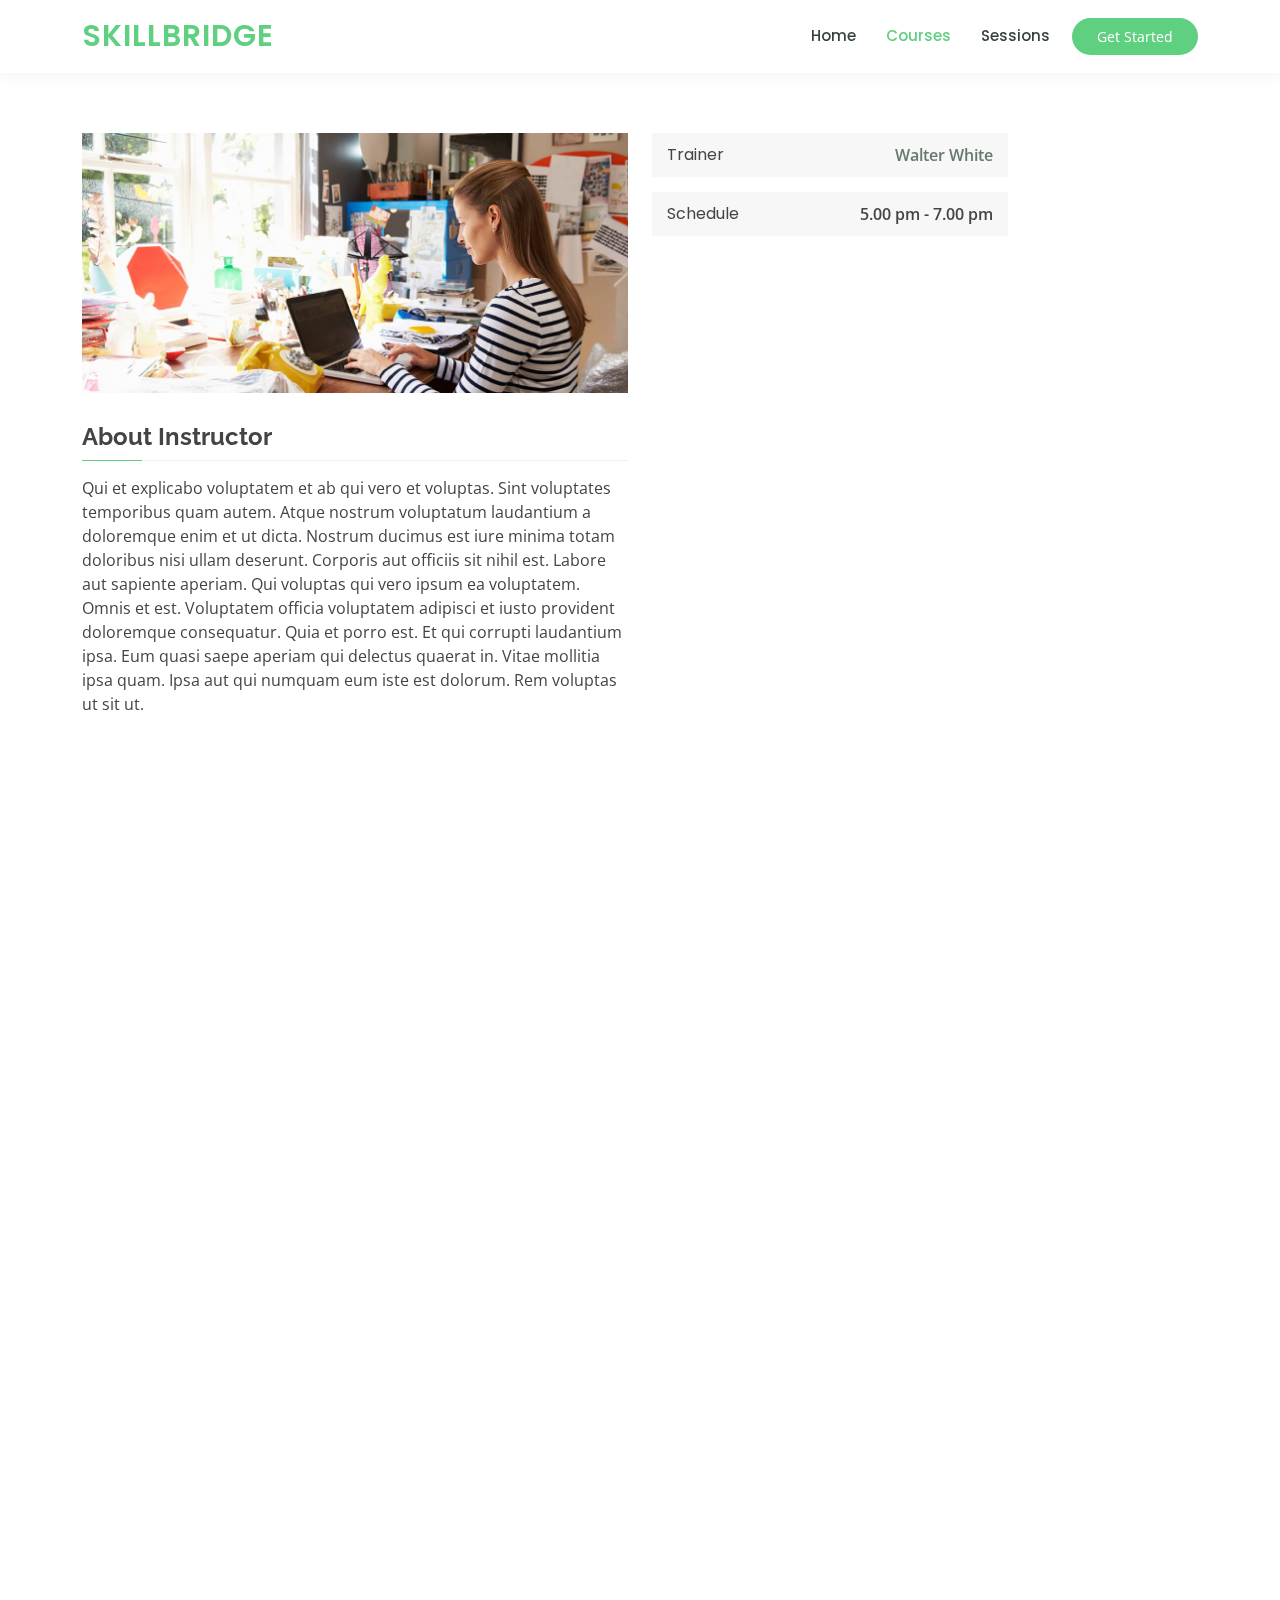
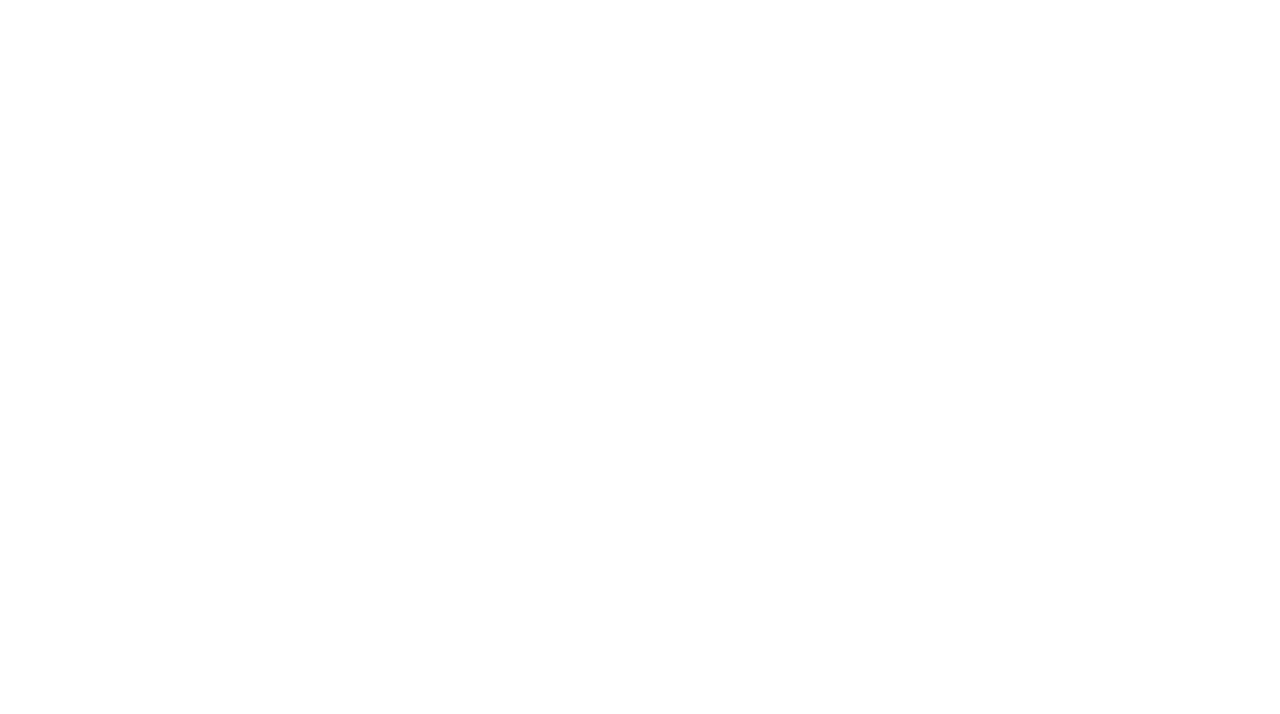
==== coach-details-1.html @ 6a062bd1 "first commit" ====
<!DOCTYPE html>
<html lang="en">

<head>
  <meta charset="utf-8">
  <meta content="width=device-width, initial-scale=1.0" name="viewport">

  <title>SkillBridge</title>
  <meta content="" name="description">
  <meta content="" name="keywords">

  <!-- Favicons -->
  <link href="assets/img/SKILL_BRIDGE.jpeg" rel="icon">
  <link href="assets/img/apple-touch-icon.png" rel="apple-touch-icon">

  <!-- Google Fonts -->
  <link href="https://fonts.googleapis.com/css?family=Open+Sans:300,300i,400,400i,600,600i,700,700i|Raleway:300,300i,400,400i,500,500i,600,600i,700,700i|Poppins:300,300i,400,400i,500,500i,600,600i,700,700i" rel="stylesheet">

  <!-- Vendor CSS Files -->
  <link href="assets/vendor/animate.css/animate.min.css" rel="stylesheet">
  <link href="assets/vendor/aos/aos.css" rel="stylesheet">
  <link href="assets/vendor/bootstrap/css/bootstrap.min.css" rel="stylesheet">
  <link href="assets/vendor/bootstrap-icons/bootstrap-icons.css" rel="stylesheet">
  <link href="assets/vendor/boxicons/css/boxicons.min.css" rel="stylesheet">
  <link href="assets/vendor/remixicon/remixicon.css" rel="stylesheet">
  <link href="assets/vendor/swiper/swiper-bundle.min.css" rel="stylesheet">

  <!-- Template Main CSS File -->
  <link href="assets/css/style.css" rel="stylesheet">

  <!-- =======================================================
  * Template Name: Mentor - v4.10.0
  * Template URL: https://bootstrapmade.com/mentor-free-education-bootstrap-theme/
  * Author: BootstrapMade.com
  * License: https://bootstrapmade.com/license/
  ======================================================== -->
</head>

<body>

  <!-- ======= Header ======= -->
  <header id="header" class="fixed-top">
    <div class="container d-flex align-items-center">

      <h1 class="logo me-auto"><a href="index.html">SkillBridge</a></h1>
      <!-- Uncomment below if you prefer to use an image logo -->
      <!-- <a href="index.html" class="logo me-auto"><img src="assets/img/logo.png" alt="" class="img-fluid"></a>-->

      <nav id="navbar" class="navbar order-last order-lg-0">
        <ul>
          <li><a href="index.html">Home</a></li>
          <li><a class="active" href="courses.html">Courses</a></li>
          <li><a href="trainers.html">Sessions</a></li>
        </ul>
        <i class="bi bi-list mobile-nav-toggle"></i>
      </nav><!-- .navbar -->

      <a href="courses.html" class="get-started-btn">Get Started</a>

    </div>
  </header><!-- End Header -->

  <main id="main">

    <!-- ======= Breadcrumbs ======= -->
    <div class="breadcrumbs" data-aos="fade-in">
      <!-- <div class="container">
        <h2>Course Details</h2>
        <p>Est dolorum ut non facere possimus quibusdam eligendi voluptatem. Quia id aut similique quia voluptas sit quaerat debitis. Rerum omnis ipsam aperiam consequatur laboriosam nemo harum praesentium. </p>
      </div> -->
    </div>
    <!-- End Breadcrumbs -->

    <!-- ======= Cource Details Section ======= -->
    <section id="course-details" class="course-details">
      <div class="container" data-aos="fade-up">

        <div class="row">
          <div class="col-lg-6">
            <img src="assets/img/course-details.jpg" height="800" width="550" class="img-fluid" alt="">
            <h3>About Instructor</h3>
            <p>
              Qui et explicabo voluptatem et ab qui vero et voluptas. Sint voluptates temporibus quam autem. Atque nostrum voluptatum laudantium a doloremque enim et ut dicta. Nostrum ducimus est iure minima totam doloribus nisi ullam deserunt. Corporis aut officiis sit nihil est. Labore aut sapiente aperiam.
              Qui voluptas qui vero ipsum ea voluptatem. Omnis et est. Voluptatem officia voluptatem adipisci et iusto provident doloremque consequatur. Quia et porro est. Et qui corrupti laudantium ipsa.
              Eum quasi saepe aperiam qui delectus quaerat in. Vitae mollitia ipsa quam. Ipsa aut qui numquam eum iste est dolorum. Rem voluptas ut sit ut.
            </p>
          </div>
          <div class="col-lg-4">

            <div class="course-info d-flex justify-content-between align-items-center">
              <h5>Trainer</h5>
              <p><a href="#">Walter White</a></p>
            </div>


            <div class="course-info d-flex justify-content-between align-items-center">
              <h5>Schedule</h5>
              <p>5.00 pm - 7.00 pm</p>
            </div>

          </div>
        </div>

      </div>
    </section><!-- End Cource Details Section -->

    <!-- ======= Services Section ======= -->
    <section id="services" class="services">
      <div class="container" data-aos="fade-up">
        <div class="section-title">
          <h2>Services</h2>
          <p>Insightful talks are waiting</p>
        </div>

        <div class="row">
          <div class="col-lg-4 col-md-6 d-flex align-items-stretch" data-aos="zoom-in" data-aos-delay="100">
            <div class="icon-box">
              <div class="icon"><i class="bx bxl-dribbble"></i></div>
              <h4><a href="">Lorem Ipsum</a></h4>
              <p>Voluptatum deleniti atque corrupti quos dolores et quas molestias excepturi</p>
            </div>
          </div>

          <div class="col-lg-4 col-md-6 d-flex align-items-stretch mt-4 mt-md-0" data-aos="zoom-in" data-aos-delay="200">
            <div class="icon-box">
              <div class="icon"><i class="bx bx-file"></i></div>
              <h4><a href="">Sed ut perspiciatis</a></h4>
              <p>Duis aute irure dolor in reprehenderit in voluptate velit esse cillum dolore</p>
            </div>
          </div>

          <div class="col-lg-4 col-md-6 d-flex align-items-stretch mt-4 mt-lg-0" data-aos="zoom-in" data-aos-delay="300">
            <div class="icon-box">
              <div class="icon"><i class="bx bx-tachometer"></i></div>
              <h4><a href="">Magni Dolores</a></h4>
              <p>Excepteur sint occaecat cupidatat non proident, sunt in culpa qui officia</p>
            </div>
          </div>

          <div class="col-lg-4 col-md-6 d-flex align-items-stretch mt-4" data-aos="zoom-in" data-aos-delay="100">
            <div class="icon-box">
              <div class="icon"><i class="bx bx-world"></i></div>
              <h4><a href="">Nemo Enim</a></h4>
              <p>At vero eos et accusamus et iusto odio dignissimos ducimus qui blanditiis</p>
            </div>
          </div>

          <div class="col-lg-4 col-md-6 d-flex align-items-stretch mt-4" data-aos="zoom-in" data-aos-delay="200">
            <div class="icon-box">
              <div class="icon"><i class="bx bx-slideshow"></i></div>
              <h4><a href="">Dele cardo</a></h4>
              <p>Quis consequatur saepe eligendi voluptatem consequatur dolor consequuntur</p>
            </div>
          </div>

          <div class="col-lg-4 col-md-6 d-flex align-items-stretch mt-4" data-aos="zoom-in" data-aos-delay="300">
            <div class="icon-box">
              <div class="icon"><i class="bx bx-arch"></i></div>
              <h4><a href="">Divera don</a></h4>
              <p>Modi nostrum vel laborum. Porro fugit error sit minus sapiente sit aspernatur</p>
            </div>
          </div>

        </div>

      </div>
    </section><!-- End Services Section -->

   <!-- ======= Testimonials Section ======= -->
   <section id="testimonials" class="testimonials">
    <div class="container" data-aos="fade-up">

      <div class="section-title">
        <h2>Testimonials</h2>
        <p>What are they saying</p>
      </div>

      <div class="testimonials-slider swiper" data-aos="fade-up" data-aos-delay="100">
        <div class="swiper-wrapper">

          <div class="swiper-slide">
            <div class="testimonial-wrap">
              <div class="testimonial-item">
                <img src="assets/img/testimonials/testimonials-1.jpg" class="testimonial-img" alt="">
                <h3>Saul Goodman</h3>
                <h4>Ceo &amp; Founder</h4>
                <p>
                  <i class="bx bxs-quote-alt-left quote-icon-left"></i>
                  Proin iaculis purus consequat sem cure digni ssim donec porttitora entum suscipit rhoncus. Accusantium quam, ultricies eget id, aliquam eget nibh et. Maecen aliquam, risus at semper.
                  <i class="bx bxs-quote-alt-right quote-icon-right"></i>
                </p>
              </div>
            </div>
          </div><!-- End testimonial item -->

          <div class="swiper-slide">
            <div class="testimonial-wrap">
              <div class="testimonial-item">
                <img src="assets/img/testimonials/testimonials-2.jpg" class="testimonial-img" alt="">
                <h3>Sara Wilsson</h3>
                <h4>Designer</h4>
                <p>
                  <i class="bx bxs-quote-alt-left quote-icon-left"></i>
                  Export tempor illum tamen malis malis eram quae irure esse labore quem cillum quid cillum eram malis quorum velit fore eram velit sunt aliqua noster fugiat irure amet legam anim culpa.
                  <i class="bx bxs-quote-alt-right quote-icon-right"></i>
                </p>
              </div>
            </div>
          </div><!-- End testimonial item -->

          <div class="swiper-slide">
            <div class="testimonial-wrap">
              <div class="testimonial-item">
                <img src="assets/img/testimonials/testimonials-3.jpg" class="testimonial-img" alt="">
                <h3>Jena Karlis</h3>
                <h4>Store Owner</h4>
                <p>
                  <i class="bx bxs-quote-alt-left quote-icon-left"></i>
                  Enim nisi quem export duis labore cillum quae magna enim sint quorum nulla quem veniam duis minim tempor labore quem eram duis noster aute amet eram fore quis sint minim.
                  <i class="bx bxs-quote-alt-right quote-icon-right"></i>
                </p>
              </div>
            </div>
          </div><!-- End testimonial item -->

          <div class="swiper-slide">
            <div class="testimonial-wrap">
              <div class="testimonial-item">
                <img src="assets/img/testimonials/testimonials-4.jpg" class="testimonial-img" alt="">
                <h3>Matt Brandon</h3>
                <h4>Freelancer</h4>
                <p>
                  <i class="bx bxs-quote-alt-left quote-icon-left"></i>
                  Fugiat enim eram quae cillum dolore dolor amet nulla culpa multos export minim fugiat minim velit minim dolor enim duis veniam ipsum anim magna sunt elit fore quem dolore labore illum veniam.
                  <i class="bx bxs-quote-alt-right quote-icon-right"></i>
                </p>
              </div>
            </div>
          </div><!-- End testimonial item -->

          <div class="swiper-slide">
            <div class="testimonial-wrap">
              <div class="testimonial-item">
                <img src="assets/img/testimonials/testimonials-5.jpg" class="testimonial-img" alt="">
                <h3>John Larson</h3>
                <h4>Entrepreneur</h4>
                <p>
                  <i class="bx bxs-quote-alt-left quote-icon-left"></i>
                  Quis quorum aliqua sint quem legam fore sunt eram irure aliqua veniam tempor noster veniam enim culpa labore duis sunt culpa nulla illum cillum fugiat legam esse veniam culpa fore nisi cillum quid.
                  <i class="bx bxs-quote-alt-right quote-icon-right"></i>
                </p>
              </div>
            </div>
          </div><!-- End testimonial item -->

        </div>
        <div class="swiper-pagination"></div>
      </div>

    </div>
  </section><!-- End Testimonials Section -->

  </main><!-- End #main -->

  <!-- ======= Footer ======= -->
  <!-- <footer id="footer">

    <div class="footer-top">
      <div class="container">
        <div class="row">

          <div class="col-lg-3 col-md-6 footer-contact">
            <h3>Mentor</h3>
            <p>
              A108 Adam Street <br>
              New York, NY 535022<br>
              United States <br><br>
              <strong>Phone:</strong> +1 5589 55488 55<br>
              <strong>Email:</strong> info@example.com<br>
            </p>
          </div>

          <div class="col-lg-2 col-md-6 footer-links">
            <h4>Useful Links</h4>
            <ul>
              <li><i class="bx bx-chevron-right"></i> <a href="#">Home</a></li>
              <li><i class="bx bx-chevron-right"></i> <a href="#">About us</a></li>
              <li><i class="bx bx-chevron-right"></i> <a href="#">Services</a></li>
              <li><i class="bx bx-chevron-right"></i> <a href="#">Terms of service</a></li>
              <li><i class="bx bx-chevron-right"></i> <a href="#">Privacy policy</a></li>
            </ul>
          </div>

          <div class="col-lg-3 col-md-6 footer-links">
            <h4>Our Services</h4>
            <ul>
              <li><i class="bx bx-chevron-right"></i> <a href="#">Web Design</a></li>
              <li><i class="bx bx-chevron-right"></i> <a href="#">Web Development</a></li>
              <li><i class="bx bx-chevron-right"></i> <a href="#">Product Management</a></li>
              <li><i class="bx bx-chevron-right"></i> <a href="#">Marketing</a></li>
              <li><i class="bx bx-chevron-right"></i> <a href="#">Graphic Design</a></li>
            </ul>
          </div>

          <div class="col-lg-4 col-md-6 footer-newsletter">
            <h4>Join Our Newsletter</h4>
            <p>Tamen quem nulla quae legam multos aute sint culpa legam noster magna</p>
            <form action="" method="post">
              <input type="email" name="email"><input type="submit" value="Subscribe">
            </form>
          </div>

        </div>
      </div>
    </div>

    <div class="container d-md-flex py-4">

      <div class="me-md-auto text-center text-md-start">
        <div class="copyright">
          &copy; Copyright <strong><span>Mentor</span></strong>. All Rights Reserved
        </div>
        <div class="credits">
           All the links in the footer should remain intact. -->
          <!-- You can delete the links only if you purchased the pro version. -->
          <!-- Licensing information: https://bootstrapmade.com/license/ -->
          <!-- Purchase the pro version with working PHP/AJAX contact form: https://bootstrapmade.com/mentor-free-education-bootstrap-theme/ -->
          <!-- Designed by <a href="https://bootstrapmade.com/">BootstrapMade</a>
        </div>
      </div>
      <div class="social-links text-center text-md-right pt-3 pt-md-0">
        <a href="#" class="twitter"><i class="bx bxl-twitter"></i></a>
        <a href="#" class="facebook"><i class="bx bxl-facebook"></i></a>
        <a href="#" class="instagram"><i class="bx bxl-instagram"></i></a>
        <a href="#" class="google-plus"><i class="bx bxl-skype"></i></a>
        <a href="#" class="linkedin"><i class="bx bxl-linkedin"></i></a>
      </div>
    </div>
  </footer> --> 
  <!-- End Footer -->

  <div id="preloader"></div>
  <a href="#" class="back-to-top d-flex align-items-center justify-content-center"><i class="bi bi-arrow-up-short"></i></a>

  <!-- Vendor JS Files -->
  <script src="assets/vendor/purecounter/purecounter_vanilla.js"></script>
  <script src="assets/vendor/aos/aos.js"></script>
  <script src="assets/vendor/bootstrap/js/bootstrap.bundle.min.js"></script>
  <script src="assets/vendor/swiper/swiper-bundle.min.js"></script>
  <script src="assets/vendor/php-email-form/validate.js"></script>

  <!-- Template Main JS File -->
  <script src="assets/js/main.js"></script>

</body>

</html>
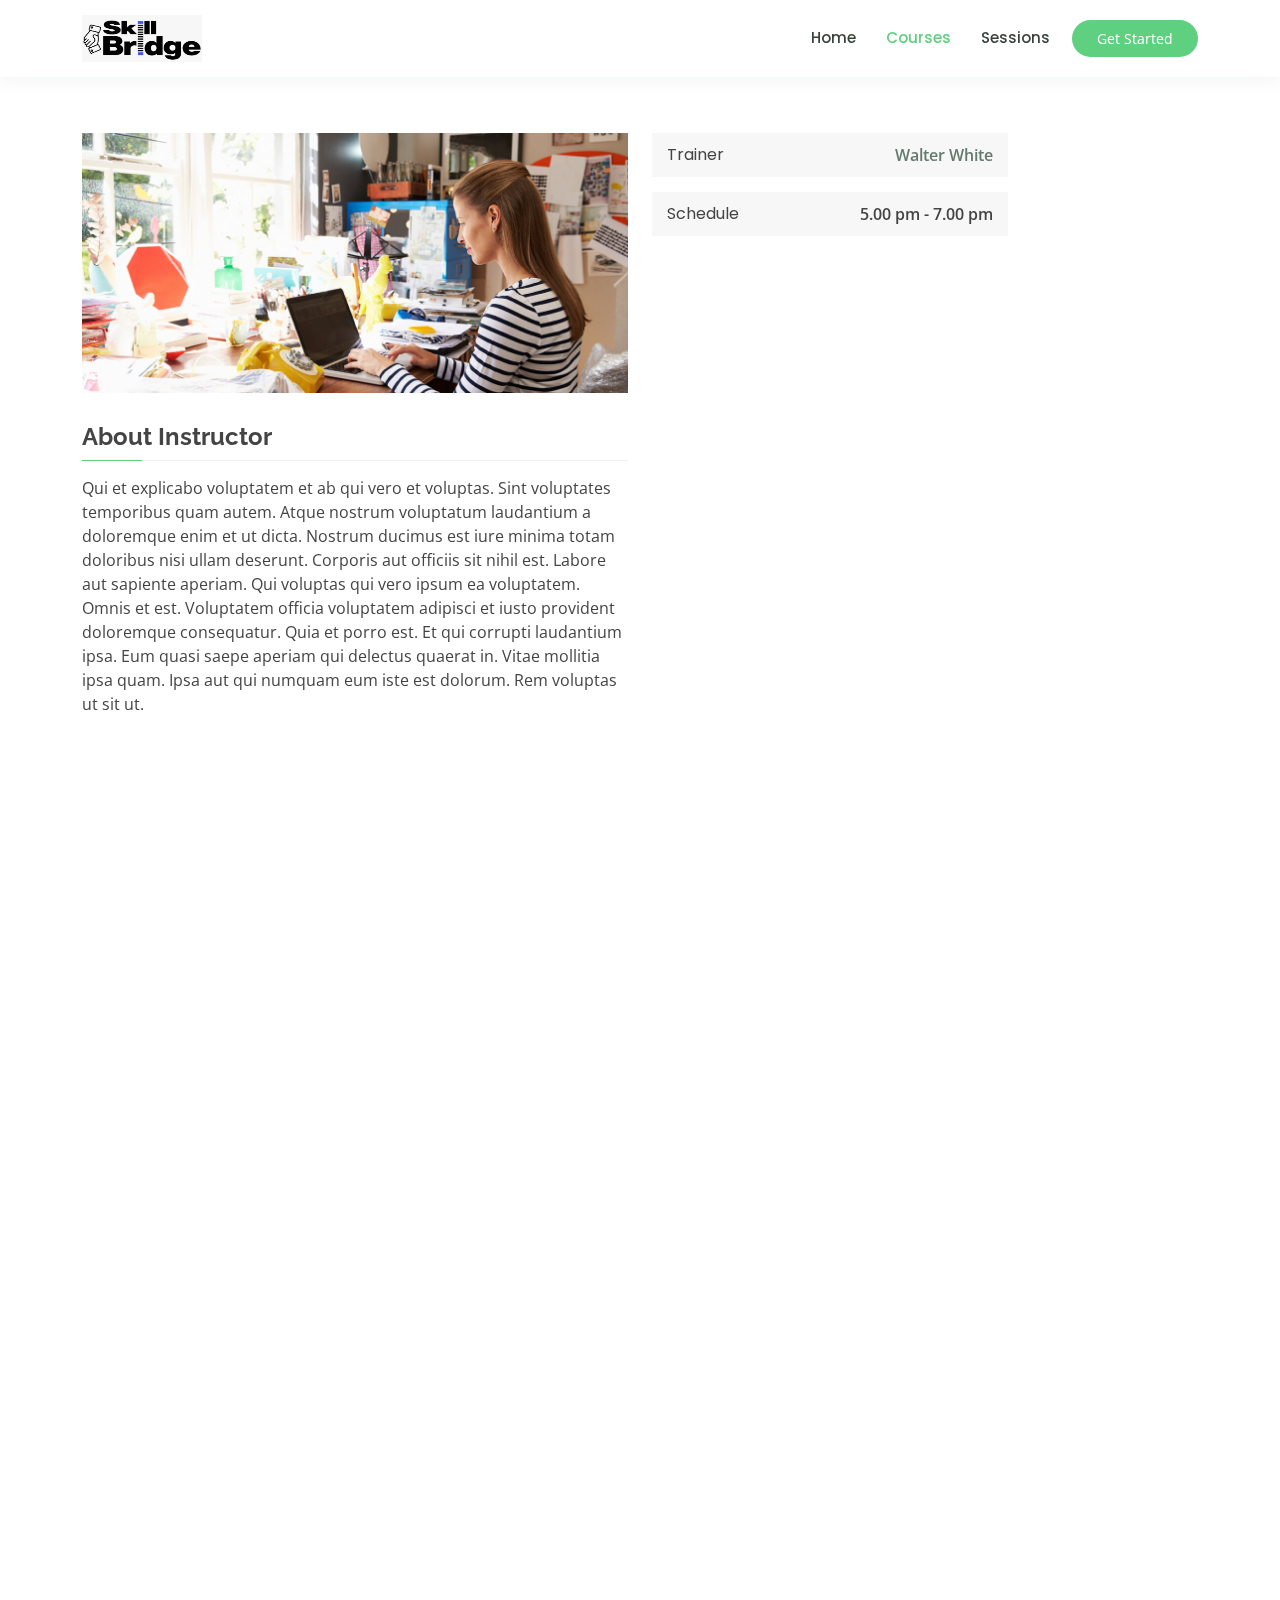
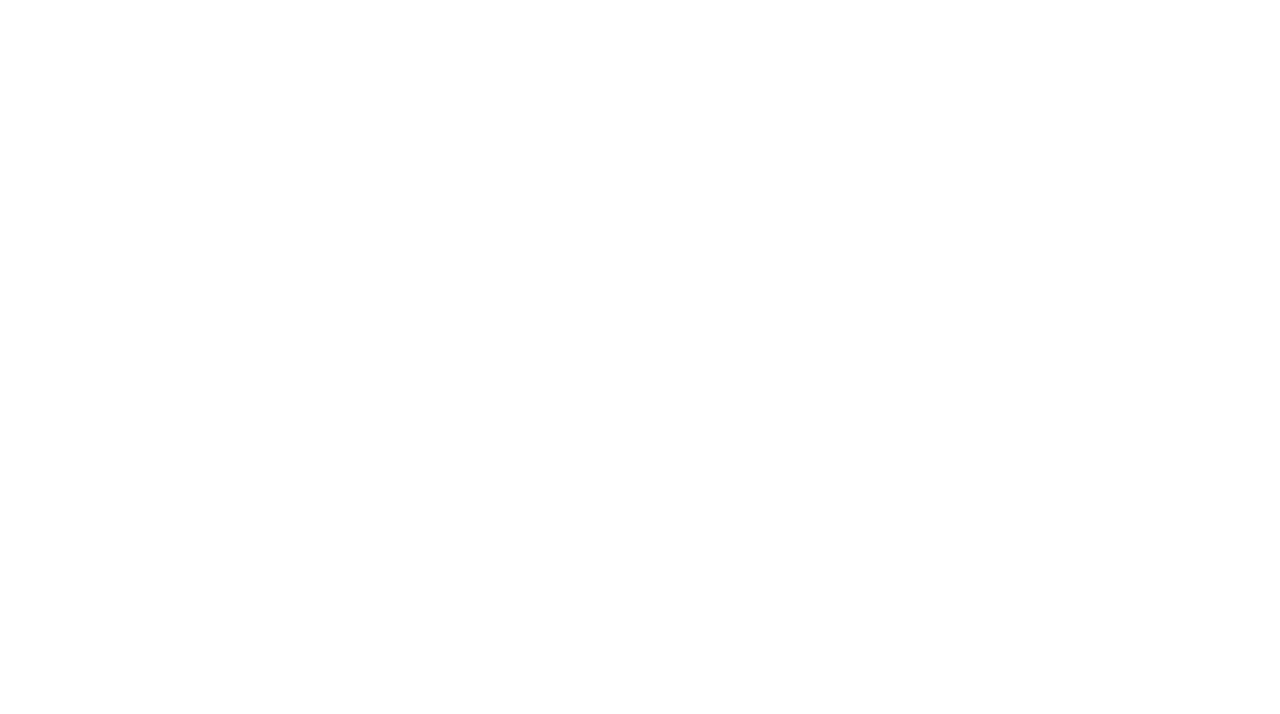
==== commit e4bbf2e3: "Content update v1" ====
--- a/coach-details-1.html
+++ b/coach-details-1.html
@@ -42,7 +42,10 @@
   <header id="header" class="fixed-top">
     <div class="container d-flex align-items-center">
 
-      <h1 class="logo me-auto"><a href="index.html">SkillBridge</a></h1>
+      <a href="index.html" class="logo me-auto">
+        <img src="assets/img/SKILL_BRIDGE.jpeg" alt="" height="280" width="120" class="img-fluid">
+      </a>
+
       <!-- Uncomment below if you prefer to use an image logo -->
       <!-- <a href="index.html" class="logo me-auto"><img src="assets/img/logo.png" alt="" class="img-fluid"></a>-->
 
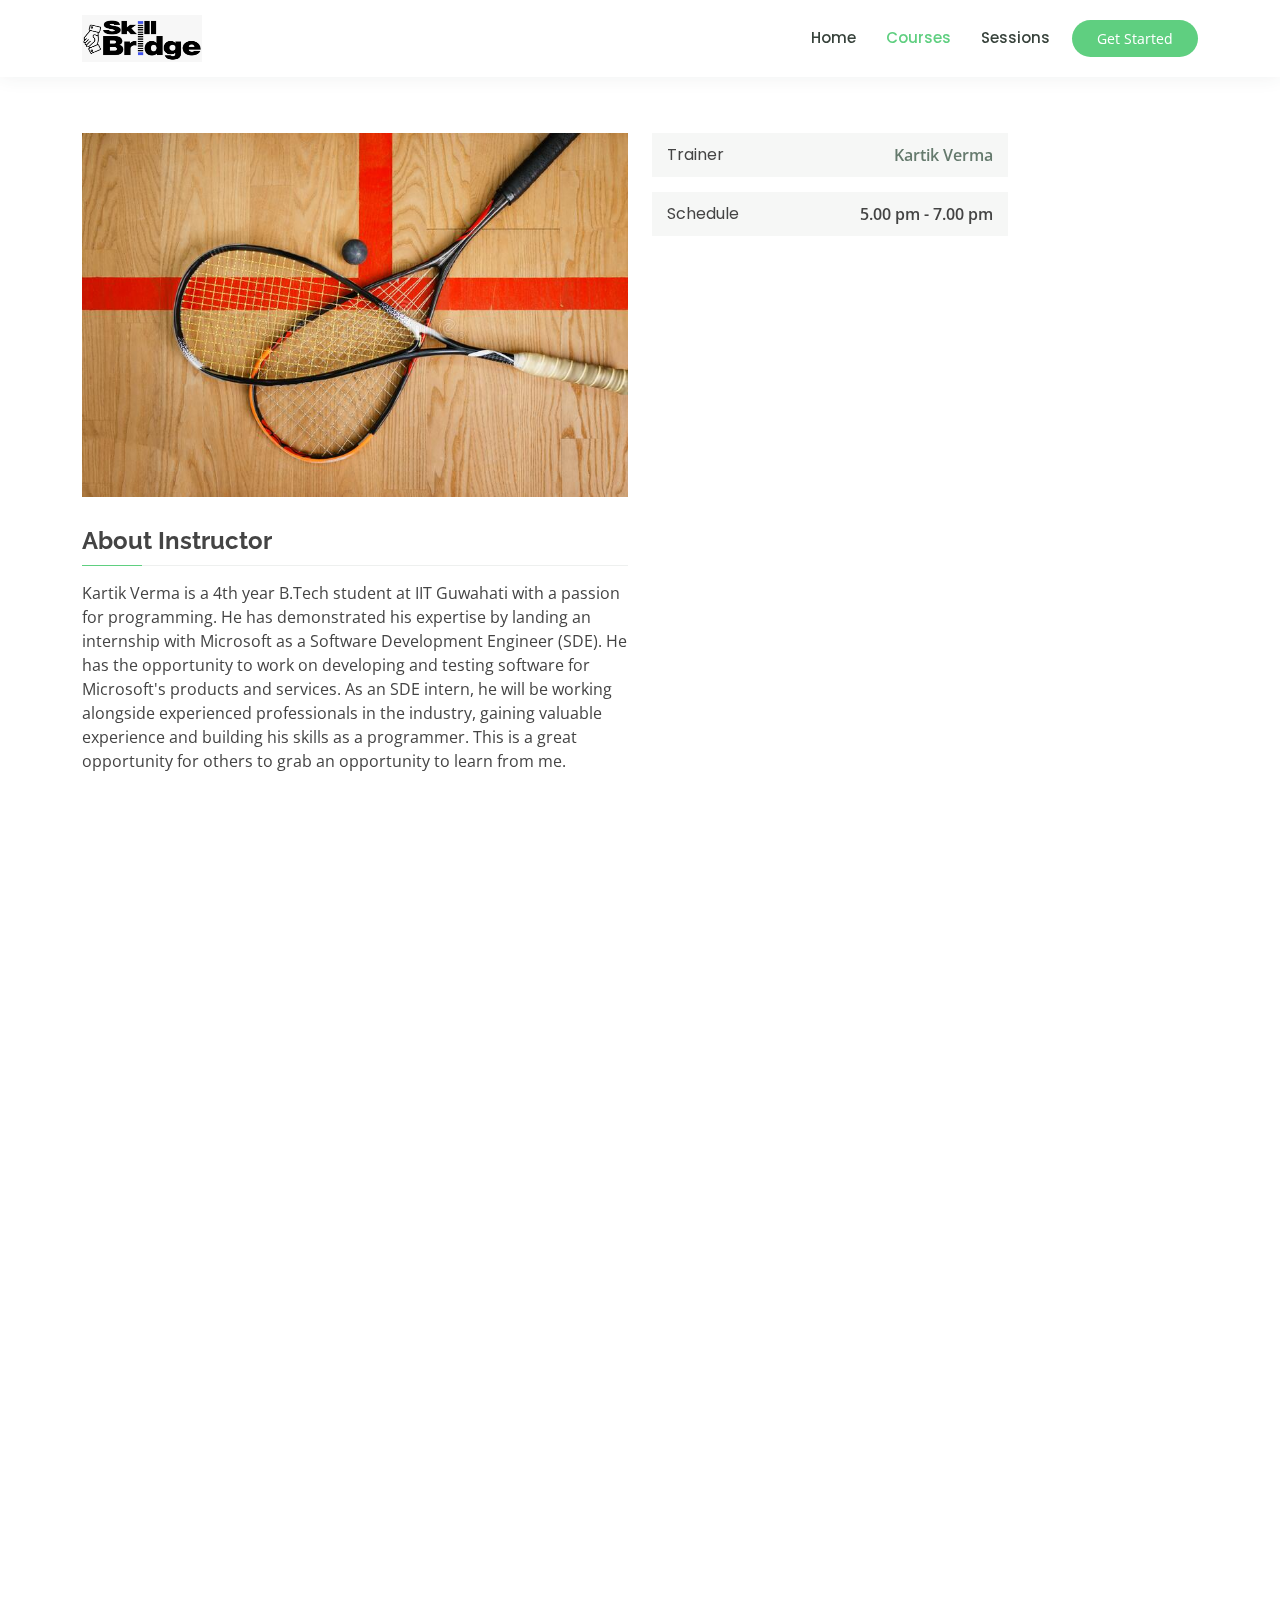
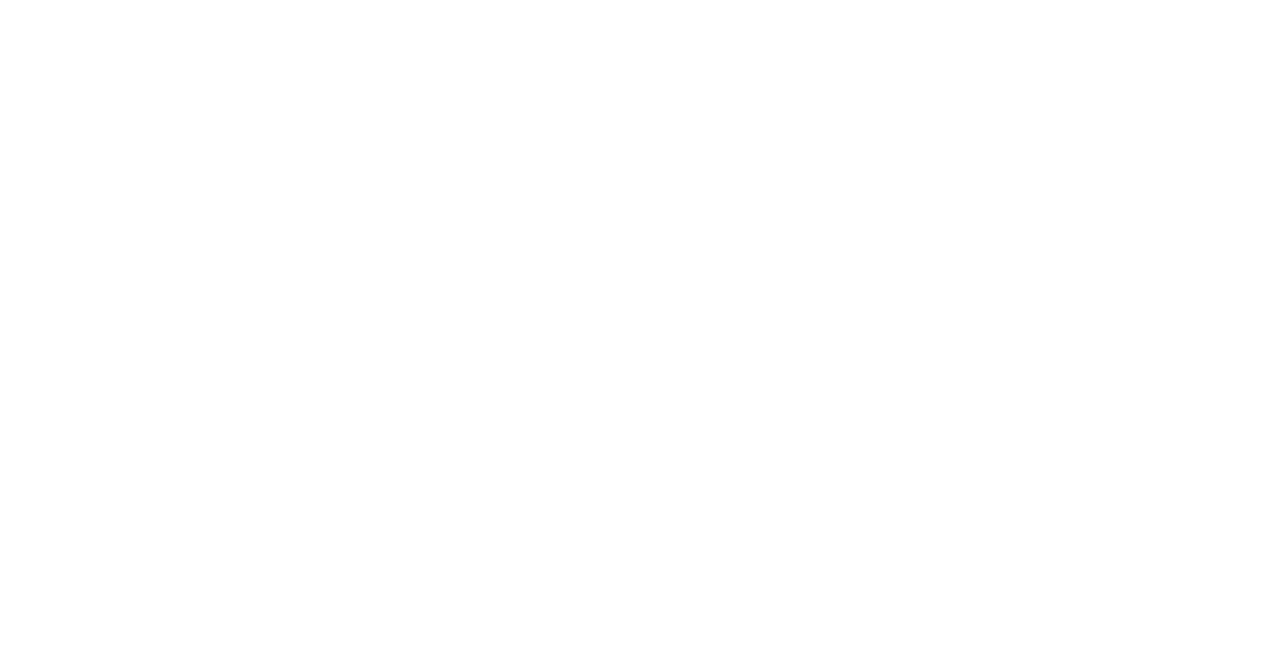
==== commit 8d143e7c: "v2 content updated" ====
--- a/coach-details-1.html
+++ b/coach-details-1.html
@@ -80,19 +80,16 @@
 
         <div class="row">
           <div class="col-lg-6">
-            <img src="assets/img/course-details.jpg" height="800" width="550" class="img-fluid" alt="">
+            <img src="assets/img/squash.png" height="800" width="550" class="img-fluid" alt="">
             <h3>About Instructor</h3>
             <p>
-              Qui et explicabo voluptatem et ab qui vero et voluptas. Sint voluptates temporibus quam autem. Atque nostrum voluptatum laudantium a doloremque enim et ut dicta. Nostrum ducimus est iure minima totam doloribus nisi ullam deserunt. Corporis aut officiis sit nihil est. Labore aut sapiente aperiam.
-              Qui voluptas qui vero ipsum ea voluptatem. Omnis et est. Voluptatem officia voluptatem adipisci et iusto provident doloremque consequatur. Quia et porro est. Et qui corrupti laudantium ipsa.
-              Eum quasi saepe aperiam qui delectus quaerat in. Vitae mollitia ipsa quam. Ipsa aut qui numquam eum iste est dolorum. Rem voluptas ut sit ut.
-            </p>
+              Kartik Verma is a 4th year B.Tech student at IIT Guwahati with a passion for programming. He has demonstrated his expertise by landing an internship with Microsoft as a Software Development Engineer (SDE). He has the opportunity to work on developing and testing software for Microsoft's products and services. As an SDE intern, he will be working alongside experienced professionals in the industry, gaining valuable experience and building his skills as a programmer. This is a great opportunity for others to grab an opportunity to learn from me.                          </p>
           </div>
           <div class="col-lg-4">
 
             <div class="course-info d-flex justify-content-between align-items-center">
               <h5>Trainer</h5>
-              <p><a href="#">Walter White</a></p>
+              <p><a href="#">Kartik Verma</a></p>
             </div>
 
 
@@ -119,50 +116,30 @@
           <div class="col-lg-4 col-md-6 d-flex align-items-stretch" data-aos="zoom-in" data-aos-delay="100">
             <div class="icon-box">
               <div class="icon"><i class="bx bxl-dribbble"></i></div>
-              <h4><a href="">Lorem Ipsum</a></h4>
-              <p>Voluptatum deleniti atque corrupti quos dolores et quas molestias excepturi</p>
+              <h4><a href="">Introduction to Competitive Programming</a></h4>
+              <p>Overview of competitive programming, including how it works, the benefits of participating, and popular platforms for practicing and competing</p>
             </div>
           </div>
 
           <div class="col-lg-4 col-md-6 d-flex align-items-stretch mt-4 mt-md-0" data-aos="zoom-in" data-aos-delay="200">
             <div class="icon-box">
               <div class="icon"><i class="bx bx-file"></i></div>
-              <h4><a href="">Sed ut perspiciatis</a></h4>
-              <p>Duis aute irure dolor in reprehenderit in voluptate velit esse cillum dolore</p>
+              <h4><a href="">Data Structures and Algorithms</a></h4>
+              <p>Review of important data structures and algorithms used in competitive programming, including arrays, linked lists, stacks, queues, trees, and graphs</p>
+              <p>	Discussion of algorithm complexity and how to optimize code for better performance</p>
             </div>
           </div>
 
           <div class="col-lg-4 col-md-6 d-flex align-items-stretch mt-4 mt-lg-0" data-aos="zoom-in" data-aos-delay="300">
             <div class="icon-box">
               <div class="icon"><i class="bx bx-tachometer"></i></div>
-              <h4><a href="">Magni Dolores</a></h4>
-              <p>Excepteur sint occaecat cupidatat non proident, sunt in culpa qui officia</p>
-            </div>
-          </div>
-
-          <div class="col-lg-4 col-md-6 d-flex align-items-stretch mt-4" data-aos="zoom-in" data-aos-delay="100">
-            <div class="icon-box">
-              <div class="icon"><i class="bx bx-world"></i></div>
-              <h4><a href="">Nemo Enim</a></h4>
-              <p>At vero eos et accusamus et iusto odio dignissimos ducimus qui blanditiis</p>
-            </div>
-          </div>
-
-          <div class="col-lg-4 col-md-6 d-flex align-items-stretch mt-4" data-aos="zoom-in" data-aos-delay="200">
-            <div class="icon-box">
-              <div class="icon"><i class="bx bx-slideshow"></i></div>
-              <h4><a href="">Dele cardo</a></h4>
-              <p>Quis consequatur saepe eligendi voluptatem consequatur dolor consequuntur</p>
-            </div>
-          </div>
-
-          <div class="col-lg-4 col-md-6 d-flex align-items-stretch mt-4" data-aos="zoom-in" data-aos-delay="300">
-            <div class="icon-box">
-              <div class="icon"><i class="bx bx-arch"></i></div>
-              <h4><a href="">Divera don</a></h4>
-              <p>Modi nostrum vel laborum. Porro fugit error sit minus sapiente sit aspernatur</p>
-            </div>
-          </div>
+              <h4><a href="">Interview Skills and Preparation</a></h4>
+              <p>Tips and strategies for preparing for technical interviews, including researching the company, practicing common interview questions, and showcasing skills and experience effectively</p>
+              <p>Discussion of common interview formats and what to expect during the interview process</p>
+            </div>
+          </div>
+
+          
 
         </div>
 
@@ -186,11 +163,10 @@
               <div class="testimonial-item">
                 <img src="assets/img/testimonials/testimonials-1.jpg" class="testimonial-img" alt="">
                 <h3>Saul Goodman</h3>
-                <h4>Ceo &amp; Founder</h4>
+                <h4></h4>
                 <p>
                   <i class="bx bxs-quote-alt-left quote-icon-left"></i>
-                  Proin iaculis purus consequat sem cure digni ssim donec porttitora entum suscipit rhoncus. Accusantium quam, ultricies eget id, aliquam eget nibh et. Maecen aliquam, risus at semper.
-                  <i class="bx bxs-quote-alt-right quote-icon-right"></i>
+                  I recently completed a competitive programming course and it was an incredible experience. The course provided a comprehensive overview of important data structures, algorithms, and programming techniques used in competitive programming. The instructors were knowledgeable and engaging, and the hands-on coding challenges helped me to build my problem-solving skills and speed                  <i class="bx bxs-quote-alt-right quote-icon-right"></i>
                 </p>
               </div>
             </div>
@@ -201,60 +177,16 @@
               <div class="testimonial-item">
                 <img src="assets/img/testimonials/testimonials-2.jpg" class="testimonial-img" alt="">
                 <h3>Sara Wilsson</h3>
-                <h4>Designer</h4>
+                <h4></h4>
                 <p>
                   <i class="bx bxs-quote-alt-left quote-icon-left"></i>
-                  Export tempor illum tamen malis malis eram quae irure esse labore quem cillum quid cillum eram malis quorum velit fore eram velit sunt aliqua noster fugiat irure amet legam anim culpa.
-                  <i class="bx bxs-quote-alt-right quote-icon-right"></i>
+                  The competitive programming course I took was one of the most challenging and rewarding experiences I've had as a programmer. The course pushed me to my limits and forced me to learn new techniques and approaches to problem-solving. The instructors were supportive and provided plenty of opportunities for practice and feedback                  <i class="bx bxs-quote-alt-right quote-icon-right"></i>
                 </p>
               </div>
             </div>
           </div><!-- End testimonial item -->
 
-          <div class="swiper-slide">
-            <div class="testimonial-wrap">
-              <div class="testimonial-item">
-                <img src="assets/img/testimonials/testimonials-3.jpg" class="testimonial-img" alt="">
-                <h3>Jena Karlis</h3>
-                <h4>Store Owner</h4>
-                <p>
-                  <i class="bx bxs-quote-alt-left quote-icon-left"></i>
-                  Enim nisi quem export duis labore cillum quae magna enim sint quorum nulla quem veniam duis minim tempor labore quem eram duis noster aute amet eram fore quis sint minim.
-                  <i class="bx bxs-quote-alt-right quote-icon-right"></i>
-                </p>
-              </div>
-            </div>
-          </div><!-- End testimonial item -->
-
-          <div class="swiper-slide">
-            <div class="testimonial-wrap">
-              <div class="testimonial-item">
-                <img src="assets/img/testimonials/testimonials-4.jpg" class="testimonial-img" alt="">
-                <h3>Matt Brandon</h3>
-                <h4>Freelancer</h4>
-                <p>
-                  <i class="bx bxs-quote-alt-left quote-icon-left"></i>
-                  Fugiat enim eram quae cillum dolore dolor amet nulla culpa multos export minim fugiat minim velit minim dolor enim duis veniam ipsum anim magna sunt elit fore quem dolore labore illum veniam.
-                  <i class="bx bxs-quote-alt-right quote-icon-right"></i>
-                </p>
-              </div>
-            </div>
-          </div><!-- End testimonial item -->
-
-          <div class="swiper-slide">
-            <div class="testimonial-wrap">
-              <div class="testimonial-item">
-                <img src="assets/img/testimonials/testimonials-5.jpg" class="testimonial-img" alt="">
-                <h3>John Larson</h3>
-                <h4>Entrepreneur</h4>
-                <p>
-                  <i class="bx bxs-quote-alt-left quote-icon-left"></i>
-                  Quis quorum aliqua sint quem legam fore sunt eram irure aliqua veniam tempor noster veniam enim culpa labore duis sunt culpa nulla illum cillum fugiat legam esse veniam culpa fore nisi cillum quid.
-                  <i class="bx bxs-quote-alt-right quote-icon-right"></i>
-                </p>
-              </div>
-            </div>
-          </div><!-- End testimonial item -->
+         
 
         </div>
         <div class="swiper-pagination"></div>
